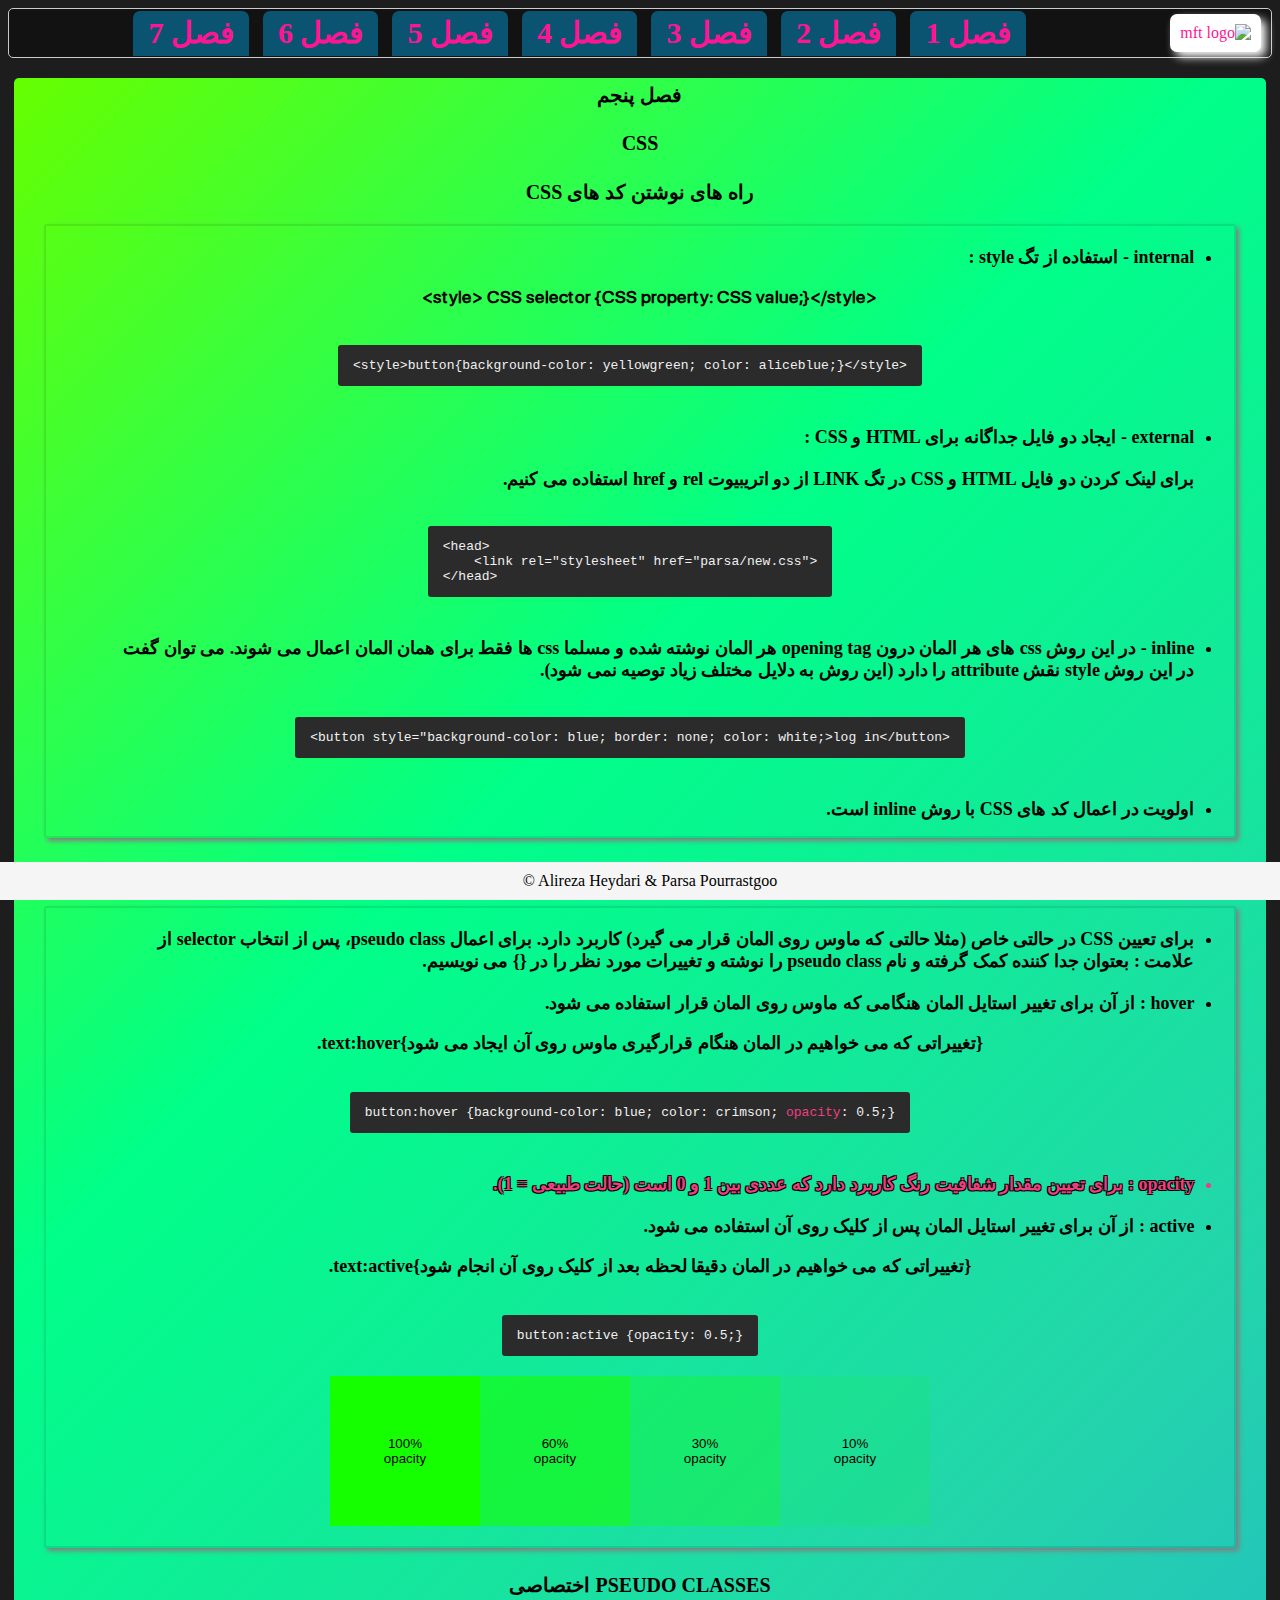
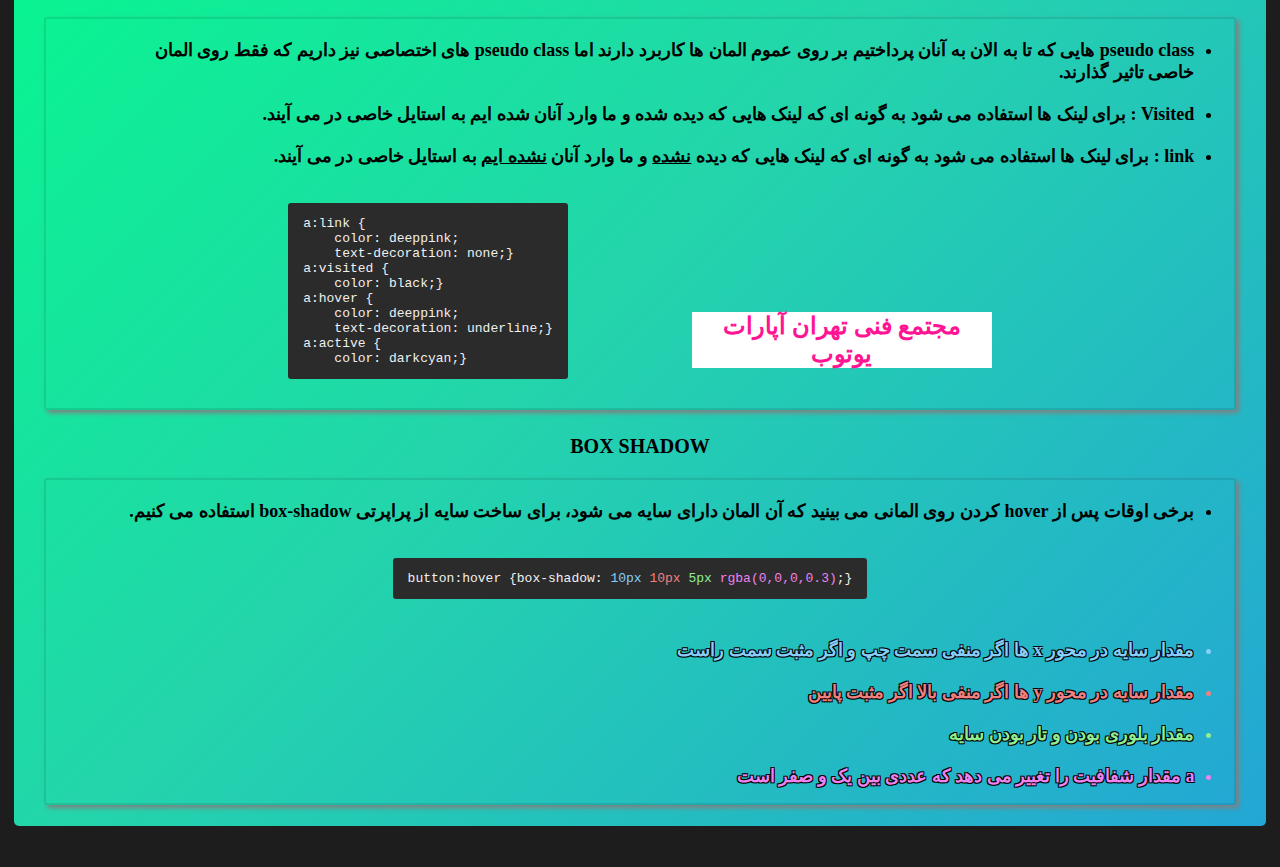
==== Unit5/index.html @ 08b219df "Add files via upload" ====
<!DOCTYPE html>
<html lang="en">

<head>
    <meta charset="UTF-8" />
    <meta name="viewport" content="width=device-width, initial-scale=1.0" />
    <link rel="stylesheet" href="index.css" />
    <title>Unit5</title>
</head>

<body>
    <!-- START OF HEADER DEFINITION -->
    <div class="header" dir="rtl">
        <div class="logo">
            <a href="https://www.mftplus.com">
                <img src="https://mftplus.com/theme/images/mftlogo.png" alt="mft logo" class="mftlogo" />
            </a>
        </div>
        <div class="links">
            <a class="link" href="../Unit1/index.html">فصل 1</a>
            <a class="link" href="../Unit2/index.html">فصل 2</a>
            <a class="link" href="../Unit3/index.html">فصل 3</a>
            <a class="link" href="../Unit4/index.html">فصل 4</a>
            <a class="link" href="../Unit5/index.html">فصل 5</a>
            <a class="link" href="../Unit6/index.html">فصل 6</a>
            <a class="link" href="../Unit7/index.html">فصل 7</a>
        </div>
    </div>
    <!-- END OF HEADER DEFINITION -->
    <div class="guide">
        <p class="title rtl">فصل پنجم</p>
        <p class="title rtl">CSS</p>
        <p class="title rtl">راه های نوشتن کد های CSS</p>
        <div class="holder">
            <div class="details">
                <ul>
                    <li class="description rtl">
                        internal - استفاده از تگ style :
                        <p style="text-align: center; font-family: sfpro;">&lt;style&gt; CSS selector {CSS property: CSS
                            value;}&lt;/style&gt;</p>
                    </li>
                </ul>
                <div class="code-box">
                    <code>
            <pre>&lt;style&gt;button{background-color: yellowgreen; color: aliceblue;}&lt;/style&gt;</pre>
          </code>
                </div>
                <ul>
                    <li class="description rtl">
                        external - ایجاد دو فایل جداگانه برای HTML و CSS :
                    <li class="description rtl" style="list-style-type: none;">برای لینک کردن دو فایل HTML و CSS در تگ
                        LINK از دو اتریبیوت rel و href استفاده می کنیم.</li>
                    </li>
                </ul>
                <div class="code-box">
                    <code>
<pre>
&lt;head&gt;
    &lt;link rel="stylesheet" href="parsa/new.css"&gt;
&lt;/head&gt;
</pre>
              </code>
                </div>
                <ul>
                    <li class="description rtl">
                        inline - در این روش css های هر المان درون opening tag هر المان نوشته شده و مسلما css ها فقط برای
                        همان المان اعمال می شوند. می توان گفت در این روش style نقش attribute را دارد (این روش به دلایل
                        مختلف زیاد توصیه نمی شود).
                    </li>
                </ul>
                <div class="code-box">
                    <code>
<pre>
&lt;button style="background-color: blue; border: none; color: white;&gt;log in&lt;/button&gt;
</pre>
              </code>
                </div>
                <ul>
                    <li class="description rtl">
                        اولویت در اعمال کد های CSS با روش inline است.
                    </li>
                </ul>
            </div>
        </div>
        <p class="title rtl">PSEUDO CLASSES</p>
        <div class="holder">
            <div class="details">
                <ul>
                    <li class="description rtl">برای تعیین CSS در حالتی خاص (مثلا حالتی که ماوس روی المان قرار می گیرد)
                        کاربرد دارد. برای اعمال pseudo class، پس از انتخاب selector از علامت : بعتوان جدا کننده کمک
                        گرفته و نام pseudo class را نوشته و تغییرات مورد نظر را در {} می نویسیم.</li>
                    <li class="description rtl">
                        hover : از آن برای تغییر استایل المان هنگامی که ماوس روی المان قرار استفاده می شود.
                        <p style="text-align: center; direction: ltr;">.text:hover{تغییراتی که می خواهیم در المان هنگام
                            قرارگیری ماوس روی آن ایجاد می شود}</p>
                    </li>
                </ul>
                <div class="code-box">
                    <code>
<pre>
button:hover {background-color: blue; color: crimson; <span style="color: #ee3e80;">opacity</span>: 0.5;}
</pre>
              </code>
                </div>
                <ul>
                    <li class="description rtl"
                        style="color: #ee3e80; text-shadow: -1px -1px 0 #000, 1px -1px 0 #000, -1px 1px 0 #000, 1px 1px 0 #000;">
                        opacity : برای تعیین مقدار شفافیت رنگ کاربرد دارد که عددی بین 1 و 0 است (حالت طبیعی = 1).
                    </li>
                </ul>
                <ul>
                    <li class="description rtl">
                        active : از آن برای تغییر استایل المان پس از کلیک روی آن استفاده می شود.
                        <p style="text-align: center; direction: ltr;">.text:active{تغییراتی که می خواهیم در المان دقیقا
                            لحظه بعد از کلیک روی آن انجام شود}</p>
                    </li>
                </ul>
                <div class="code-box">
                    <code>
<pre>
button:active {opacity: 0.5;}
</pre>
              </code>
                </div>
                <div class="example3">
                    <button class="example-content" style="background-color: rgb(21, 255, 0);">100% <br>
                        opacity</button>
                    <button class="example-content" style="background-color: rgba(21, 255, 0, 0.6);">60% <br>
                        opacity</button>
                    <button class="example-content" style="background-color: rgba(21, 255, 0, 0.3);">30% <br>
                        opacity</button>
                    <button class="example-content" style="background-color: rgba(21, 255, 0, 0.1);">10% <br>
                        opacity</button>
                </div>
            </div>
        </div>
        <p class="title rtl">PSEUDO CLASSES اختصاصی</p>
        <div class="holder">
            <div class="details">
                <ul>
                    <li class="description rtl">
                        pseudo class هایی که تا به الان به آنان پرداختیم بر روی عموم المان ها کاربرد دارند اما pseudo
                        class های اختصاصی نیز داریم که فقط روی المان خاصی تاثیر گذارند.
                    </li>
                    <li class="description rtl">
                        Visited : برای لینک ها استفاده می شود به گونه ای که لینک هایی که دیده شده و ما وارد آنان شده ایم
                        به استایل خاصی در می آیند.
                    </li>
                    <li class="description rtl">
                        link : برای لینک ها استفاده می شود به گونه ای که لینک هایی که دیده <span
                            style="text-decoration: underline;">نشده</span> و ما وارد آنان <span
                            style="text-decoration: underline;">نشده ایم</span> به استایل خاصی در می آیند.
                    </li>
                </ul>
                <div class="code-box">
                    <code>
<pre>
a:link {
    color: deeppink;
    text-decoration: none;}
a:visited {
    color: black;}
a:hover {
    color: deeppink;
    text-decoration: underline;}
a:active {
    color: darkcyan;}
</pre>
              </code>
                </div>
                <div class="example4">
                    <a href="https://mftplus.com/">مجتمع فنی تهران</a>
                    <a href="https://aparat.com/">آپارات</a>
                    <a href="https://www.youtube.com">یوتوب</a>
                </div>
            </div>
        </div>
        <p class="title ltt">BOX SHADOW</p>
        <div class="holder">
            <div class="details">
                <ul>
                    <li class="description rtl">
                        برخی اوقات پس از hover کردن روی المانی می بینید که آن المان دارای سایه می شود، برای ساخت سایه از
                        پراپرتی box-shadow استفاده می کنیم.
                    </li>
                </ul>
                <div class="code-box">
                    <code>
<pre>
button:hover {box-shadow: <span style="color: lightskyblue;">10px</span> <span style="color: lightcoral;">10px</span> <span style="color: lightgreen;">5px</span> <span style="color: violet;">rgba(0,0,0,0.3)</span>;}
</pre>
              </code>
                </div>
                <ul>
                    <li class="description rtl" style="color: lightskyblue; text-shadow: -1px -1px 0 #000, 1px -1px 0 #000, -1px 1px 0 #000, 1px 1px 0 #000;">
                        مقدار سایه در محور x ها اگر منفی سمت چپ و اگر مثبت سمت راست
                    </li>
                    <li class="description rtl" style="color: lightcoral; text-shadow: -1px -1px 0 #000, 1px -1px 0 #000, -1px 1px 0 #000, 1px 1px 0 #000;">
                        مقدار سایه در محور y ها اگر منفی بالا اگر مثبت پایین
                    </li>
                    <li class="description rtl" style="color: lightgreen; text-shadow: -1px -1px 0 #000, 1px -1px 0 #000, -1px 1px 0 #000, 1px 1px 0 #000;">
                        مقدار بلوری بودن و تار بودن سایه
                    </li>
                    <li class="description rtl" style="color: violet; text-shadow: -1px -1px 0 #000, 1px -1px 0 #000, -1px 1px 0 #000, 1px 1px 0 #000;">
                        a مقدار شفافیت را تغییر می دهد که عددی بین یک و صفر است
                    </li>
                </ul>
            </div>
        </div>
        <p class="copyright">&copy; Alireza Heydari & Parsa Pourrastgoo</p>
</body>

</html>
---- Unit5/index.css ----
@font-face {
    font-family: "Nazanin";
    src: url("../Far_Nazanin.ttf") format("truetype");
}

@font-face {
    font-family: sfpro;
    src: url(FontsFree-Net-SFProDisplay-Regular.ttf) format(truetype);
}

body {
    background-color: #1d1d1d;
}

.header {
    display: flex;
    align-items: center;
    border: solid 1px rgb(202, 202, 202);
    border-radius: 5px;
    background-color: #131212;
}

.logo {
    display: inline-block;
}

.links {
    margin: auto;
    margin-bottom: 7px;
}

.mftlogo {
    border-radius: 7px;
    width: 75px;
    padding: 10px;
    text-align: right;
    text-decoration: none;
    max-height: 75px;
    margin: 5px 10px 5px 20px;
    background-color: white;
    box-shadow: 5px 5px 10px white;
    transition: 1.5s;
}

.mftlogo:hover {
    background-color: rgb(39, 223, 255);
    box-shadow: none;
}

.link {
    border-top-left-radius: 7px;
    border-top-right-radius: 7px;
    padding: 5px 15px;
    margin: 0px 5px;
    color: gray;
    border-bottom: 2px solid transparent;
    text-decoration: none;
    font-family: "Nazanin";
    font-weight: bold;
    font-size: 30px;
    background-color: rgba(0, 183, 255, 0.404);
    transition: 0.5s;
}

.link:hover {
    color: white;
    border-radius: 10px;
    box-shadow: 0px 1px 10px 3px;
    background-color: rgb(0, 183, 255);
    padding-bottom: 0px;
}

.copyright {
    position: fixed;
    bottom: 0;
    left: 0;
    width: 100%;
    text-align: center;
    background-color: #f5f5f5;
    padding: 10px;
    margin: 0;
}

/* END OF HEADER DEFINITION */

.guide {
    margin: auto;
    margin-bottom: 20px;
    padding-bottom: 1px;
    margin-bottom: 40px;
    width: 99%;
    border-radius: 5px;
    height: auto;
    background: linear-gradient(-45deg, #23a6d5, #23d5ab, #00ff88, #66ff00);
    background-size: 100% 100%;
}

.rtl {
    direction: rtl;
}

.ltr {
    direction: ltr;
}

a {
    text-decoration: none;
    color: blue;
}

.title {
    font-family: "Nazanin";
    text-align: center;
    padding-top: 5px;
    color: black;
    font-size: 20px;
    font-weight: 900;
}

.middle {
    text-align: center;
}

.holder {
    margin: auto;
    width: 95%;
    border: 2px rgba(0, 0, 0, 0.096) solid;
    border-radius: 3px;
    text-align: center;
    box-shadow: 3px 3px 5px gray;
    margin-bottom: 20px;
}

.description {
    color: black;
    margin-top: 20px;
    font-family: "Nazanin";
    font-size: 18px;
    font-weight: bold;
    margin-left: 20px;
    margin-right: 20px;
    text-align: right;
}

.warning {
    margin-top: 5px;
}

.code-box {
    background-color: #2b2b2b;
    color: #f0f0f0;
    padding: 0px 15px;
    border-radius: 3px;
    width: auto;
    margin: 20px;
    text-align: left;
    display: inline-block;
}

.btn1 {
    display: block;
    margin: auto;
    margin-top: 10px;
}

.description-details {
    color: black;
    margin-top: 20px;
    font-size: 18px;
    margin-left: 0px;
    margin-right: 60px;
    text-align: left;
    display: inline-block;
}

.list1 {
    width: auto;
    display: inline-block;
    font-size: x-large;
    font-family: Nazanin;
}

.list2 {
    width: auto;
    display: inline-block;
    font-size: x-large;
    font-family: Nazanin;
    list-style-type: lower-roman;
}

.list3 {
    width: auto;
    display: inline-block;
    font-size: x-large;
    font-family: Nazanin;
    list-style-type: square;
}

.details {
    margin-right: 20px;
}

.rows {
    width: 70%;
    text-align: left;
    height: 20px;
    display: block;
    margin: auto;
    font-family: Nazanin;
    font-size: large;
    padding: 10px;
    font-weight: bold;
    border-radius: 10px;
    border: solid white 1px;
}

table {
    text-align: left;
    padding: 10px;
    display: block;
    margin: auto;
    width: 50%;
    background-color: white;
    font-family: Nazanin;
    border-collapse: collapse;
}

tr td {
    width: 30%;
}

.content {
    display: grid;
    grid-template-columns: 0.5fr 0.5fr;
    width: 80%;
    column-gap: 80px;
    margin: auto;
}

.moz {
    width: 400px;
    height: 400px;
    object-fit: cover;
    margin-bottom: 40px;
    margin-top: 20px;
}

.moz-box {
    width: 370px;
    background-color: #2b2b2b;
    color: #f0f0f0;
    padding: 0px 15px;
    border-radius: 3px;
    text-align: left;
    margin-top: 20px;
    margin-bottom: 20px;
}

.family {
    display: inline-block;
    text-shadow: -1px -1px 0 #000, 1px -1px 0 #000, -1px 1px 0 #000, 1px 1px 0 #000;
    font-size: 20px;
    margin: 10px 20px;
    padding-bottom: 10px;
}

.example {
    width: 200px;
    background-color: white;
    text-align: left;
    margin: 18px 22px;
    display: inline-block;
}

.example2 {
    background-color: white;
    text-align: left;
    width: 400px;
    margin: 20px 0px 40px 0px;
}

.digikala {
    width: 200px;
    height: 45px;
    object-fit: cover;
}

.extra {
    width: 400px;
    background-color: lightblue;
    box-shadow: 0px 0px 15px rgba(0, 0, 0, 0.397);
    border-radius: 10px;
    direction: rtl;
    font-family: Nazanin;
    font-weight: bold;
    margin-top: 20px;
}

.example3 {
    display: flex;
    justify-content: center;
}

.example-content {
    height: 150px;
    width: 150px;
    border: none;
    margin-bottom: 20px;
}

a:link {
    color: deeppink;
    text-decoration: none;
}

a:visited {
    color: black;
}

a:hover {
    color: deeppink;
    text-decoration: underline;
}

a:active {
    color: darkcyan;
}

.example4 {
    background-color: white;
    font-family: Nazanin;
    font-size: x-large;
    font-weight: bold;
    display: inline-block;
    width: 300px;
    margin: 40px 0px 40px 100px;
}
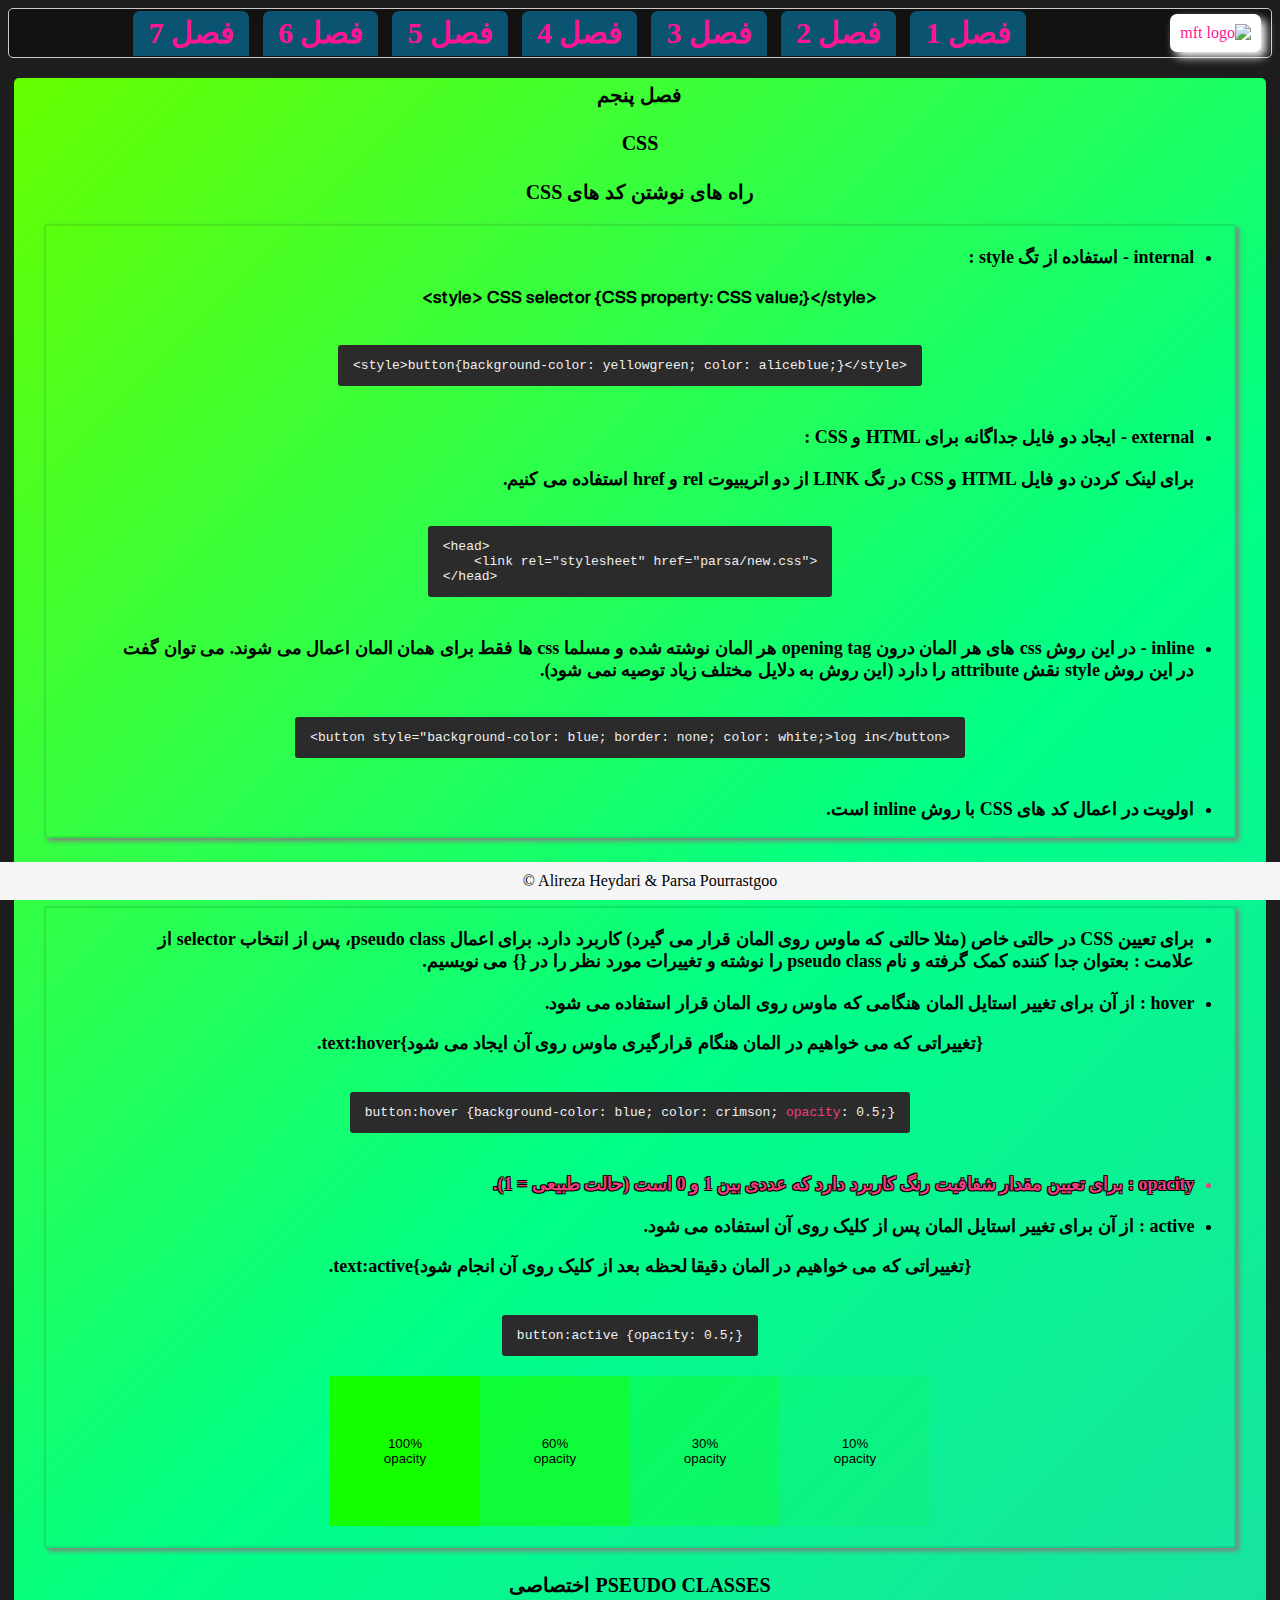
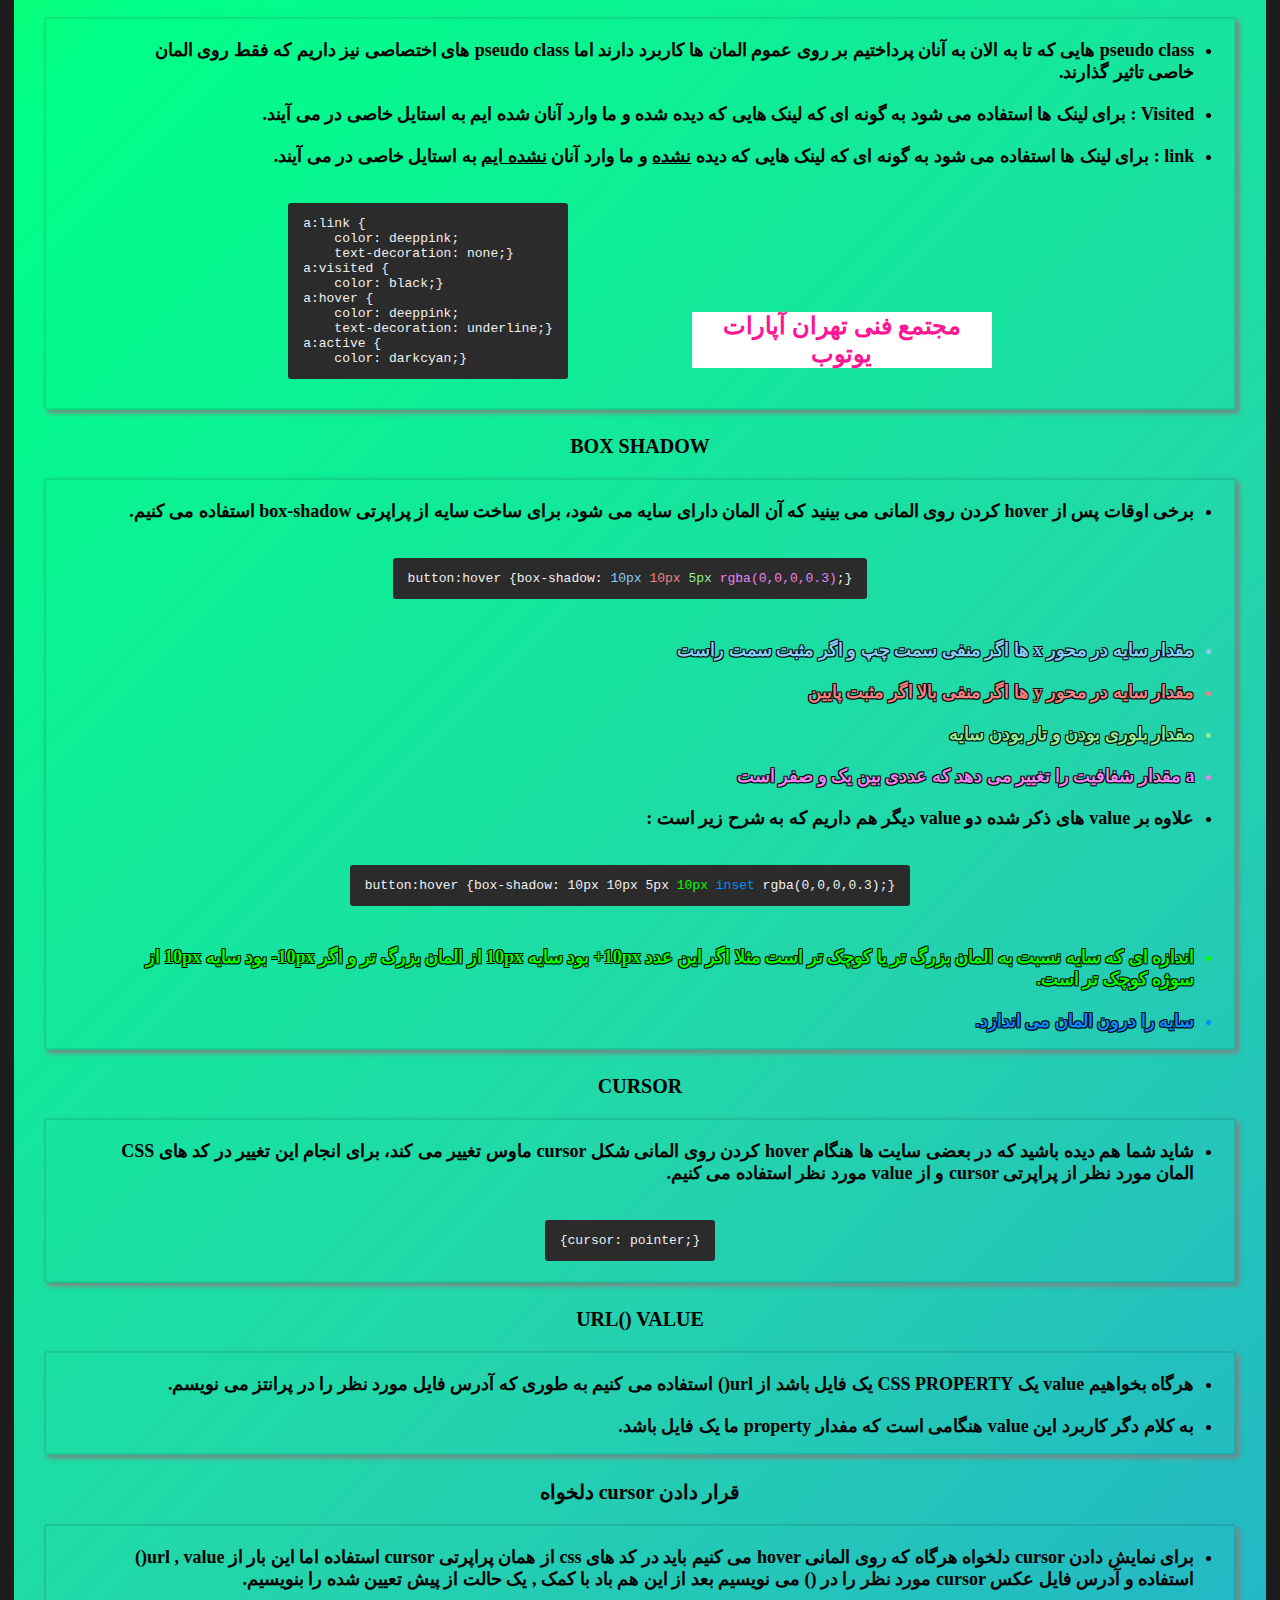
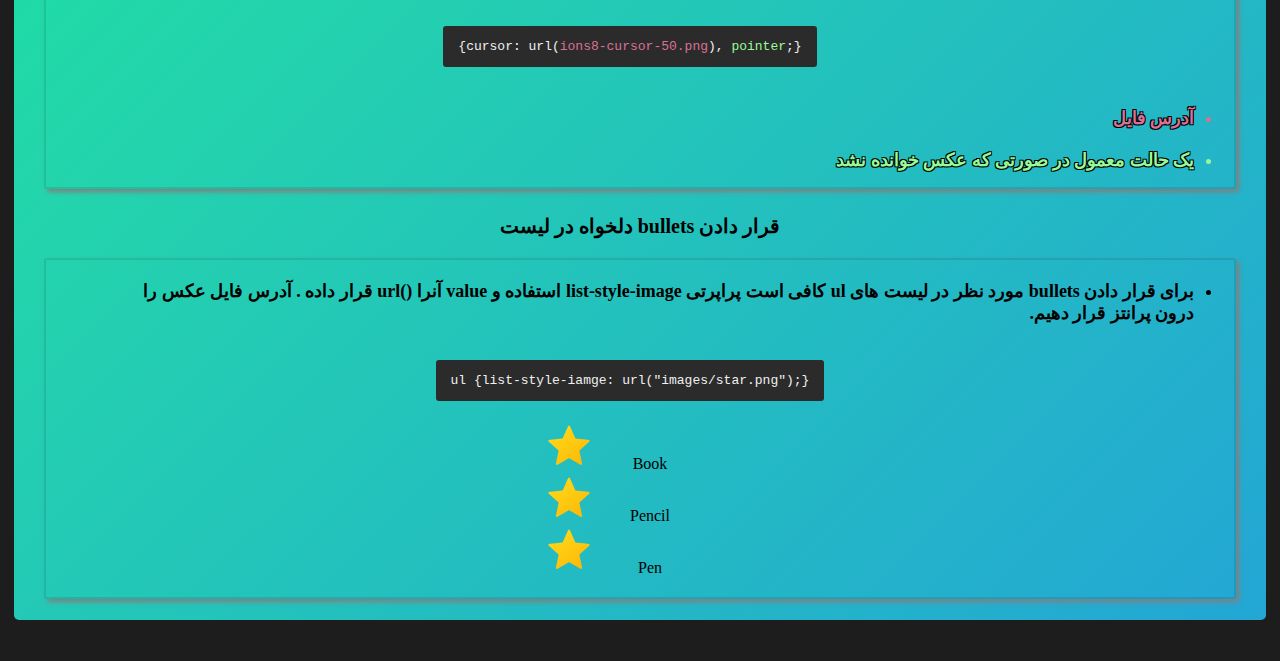
==== commit 89617ee5: "Add files via upload" ====
--- a/Unit5/index.html
+++ b/Unit5/index.html
@@ -175,7 +175,7 @@
                 </div>
             </div>
         </div>
-        <p class="title ltt">BOX SHADOW</p>
+        <p class="title ltr">BOX SHADOW</p>
         <div class="holder">
             <div class="details">
                 <ul>
@@ -192,19 +192,128 @@
               </code>
                 </div>
                 <ul>
-                    <li class="description rtl" style="color: lightskyblue; text-shadow: -1px -1px 0 #000, 1px -1px 0 #000, -1px 1px 0 #000, 1px 1px 0 #000;">
+                    <li class="description rtl"
+                        style="color: lightskyblue; text-shadow: -1px -1px 0 #000, 1px -1px 0 #000, -1px 1px 0 #000, 1px 1px 0 #000;">
                         مقدار سایه در محور x ها اگر منفی سمت چپ و اگر مثبت سمت راست
                     </li>
-                    <li class="description rtl" style="color: lightcoral; text-shadow: -1px -1px 0 #000, 1px -1px 0 #000, -1px 1px 0 #000, 1px 1px 0 #000;">
+                    <li class="description rtl"
+                        style="color: lightcoral; text-shadow: -1px -1px 0 #000, 1px -1px 0 #000, -1px 1px 0 #000, 1px 1px 0 #000;">
                         مقدار سایه در محور y ها اگر منفی بالا اگر مثبت پایین
                     </li>
-                    <li class="description rtl" style="color: lightgreen; text-shadow: -1px -1px 0 #000, 1px -1px 0 #000, -1px 1px 0 #000, 1px 1px 0 #000;">
+                    <li class="description rtl"
+                        style="color: lightgreen; text-shadow: -1px -1px 0 #000, 1px -1px 0 #000, -1px 1px 0 #000, 1px 1px 0 #000;">
                         مقدار بلوری بودن و تار بودن سایه
                     </li>
-                    <li class="description rtl" style="color: violet; text-shadow: -1px -1px 0 #000, 1px -1px 0 #000, -1px 1px 0 #000, 1px 1px 0 #000;">
+                    <li class="description rtl"
+                        style="color: violet; text-shadow: -1px -1px 0 #000, 1px -1px 0 #000, -1px 1px 0 #000, 1px 1px 0 #000;">
                         a مقدار شفافیت را تغییر می دهد که عددی بین یک و صفر است
                     </li>
-                </ul>
+                    <li class="description rtl">
+                        علاوه بر value های ذکر شده دو value دیگر هم داریم که به شرح زیر است :
+                    </li>
+                </ul>
+                <div class="code-box">
+                    <code>
+<pre>
+button:hover {box-shadow: 10px 10px 5px <span style="color: lime;">10px</span> <span style="color: rgb(0, 140, 255);">inset</span> rgba(0,0,0,0.3);}
+</pre>
+              </code>
+                </div>
+                <ul>
+                    <li class="description rtl"
+                        style="color: lime; text-shadow: -1px -1px 0 #000, 1px -1px 0 #000, -1px 1px 0 #000, 1px 1px 0 #000;">
+                        اندازه ای که سایه نسبت به المان بزرگ تر یا کوچک تر است مثلا اگر این عدد 10px+ بود سایه 10px از
+                        المان بزرگ تر و اگر 10px- بود سایه 10px از سوژه کوچک تر است.
+                    </li>
+                    <li class="description rtl"
+                        style="color: rgb(0, 140, 255); text-shadow: -1px -1px 0 #000, 1px -1px 0 #000, -1px 1px 0 #000, 1px 1px 0 #000;">
+                        سایه را درون المان می اندازد.
+                    </li>
+                </ul>
+            </div>
+        </div>
+        <p class="title ltr">CURSOR</p>
+        <div class="holder">
+            <div class="details">
+                <ul>
+                    <li class="description rtl">
+                        شاید شما هم دیده باشید که در بعضی سایت ها هنگام hover کردن روی المانی شکل cursor ماوس تغییر می
+                        کند، برای انجام این تغییر در کد های CSS المان مورد نظر از پراپرتی cursor و از value مورد نظر
+                        استفاده می کنیم.
+                    </li>
+                </ul>
+                <div class="code-box">
+                    <code>
+<pre>
+{cursor: pointer;}
+</pre>
+              </code>
+                </div>
+            </div>
+        </div>
+        <p class="title ltr">URL() VALUE</p>
+        <div class="holder">
+            <div class="details">
+                <ul>
+                    <li class="description rtl">
+                        هرگاه بخواهیم value یک CSS PROPERTY یک فایل باشد از url() استفاده می کنیم به طوری که آدرس فایل
+                        مورد نظر را در پرانتز می نویسم.
+                    </li>
+                    <li class="description rtl">
+                        به کلام دگر کاربرد این value هنگامی است که مفدار property ما یک فایل باشد.
+                    </li>
+                </ul>
+            </div>
+        </div>
+        <p class="title rtl">قرار دادن cursor دلخواه</p>
+        <div class="holder">
+            <div class="details">
+                <ul>
+                    <li class="description rtl">
+                        برای نمایش دادن cursor دلخواه هرگاه که روی المانی hover می کنیم باید در کد های css از همان
+                        پراپرتی cursor استفاده اما این بار از url , value() استفاده و آدرس فایل عکس cursor مورد نظر را
+                        در () می نویسیم بعد از این هم باد با کمک , یک حالت از پیش تعیین شده را بنویسیم.
+                    </li>
+                </ul>
+                <div class="code-box">
+                    <code>
+<pre>
+{cursor: url(<span style="color: palevioletred;">ions8-cursor-50.png</span>), <span style="color: palegreen;">pointer</span>;}
+</pre>
+              </code>
+                </div>
+                <ul>
+                    <li class="description rtl"
+                        style="color: palevioletred; text-shadow: -1px -1px 0 #000, 1px -1px 0 #000, -1px 1px 0 #000, 1px 1px 0 #000;">
+                        آدرس فایل
+                    </li>
+                    <li class="description rtl"
+                        style="color: palegreen; text-shadow: -1px -1px 0 #000, 1px -1px 0 #000, -1px 1px 0 #000, 1px 1px 0 #000;">
+                        یک حالت معمول در صورتی که عکس خوانده نشد
+                    </li>
+                </ul>
+            </div>
+        </div>
+        <p class="title rtl">قرار دادن bullets دلخواه در لیست</p>
+        <div class="holder">
+            <div class="details">
+                <ul>
+                    <li class="description rtl">برای قرار دادن bullets مورد نظر در لیست های ul کافی است پراپرتی
+                        list-style-image استفاده و value آنرا ()url قرار داده . آدرس فایل عکس را درون پرانتز قرار دهیم.
+                    </li>
+                </ul>
+                <div class="code-box">
+                    <code>
+<pre>
+ul {list-style-iamge: url("images/star.png");}
+</pre>
+                    </code>
+                </div>
+                    <ul class="example-list">
+                        <li>Book</li>
+                        <li>Pencil</li>
+                        <li>Pen</li>
+                    </ul>
             </div>
         </div>
         <p class="copyright">&copy; Alireza Heydari & Parsa Pourrastgoo</p>
--- a/Unit5/index.css
+++ b/Unit5/index.css
@@ -237,6 +237,14 @@
     margin: auto;
 }
 
+.content2 {
+    display: grid;
+    grid-template-columns: 1fr;
+    width: 80%;
+    column-gap: 80px;
+    margin: auto;
+}
+
 .moz {
     width: 400px;
     height: 400px;
@@ -334,4 +342,12 @@
     display: inline-block;
     width: 300px;
     margin: 40px 0px 40px 100px;
+}
+
+.example-list {
+    list-style-image: url(image1.png);
+    width: 100PX;
+    display: block;
+    margin: auto;
+    padding-bottom: 20px;
 }